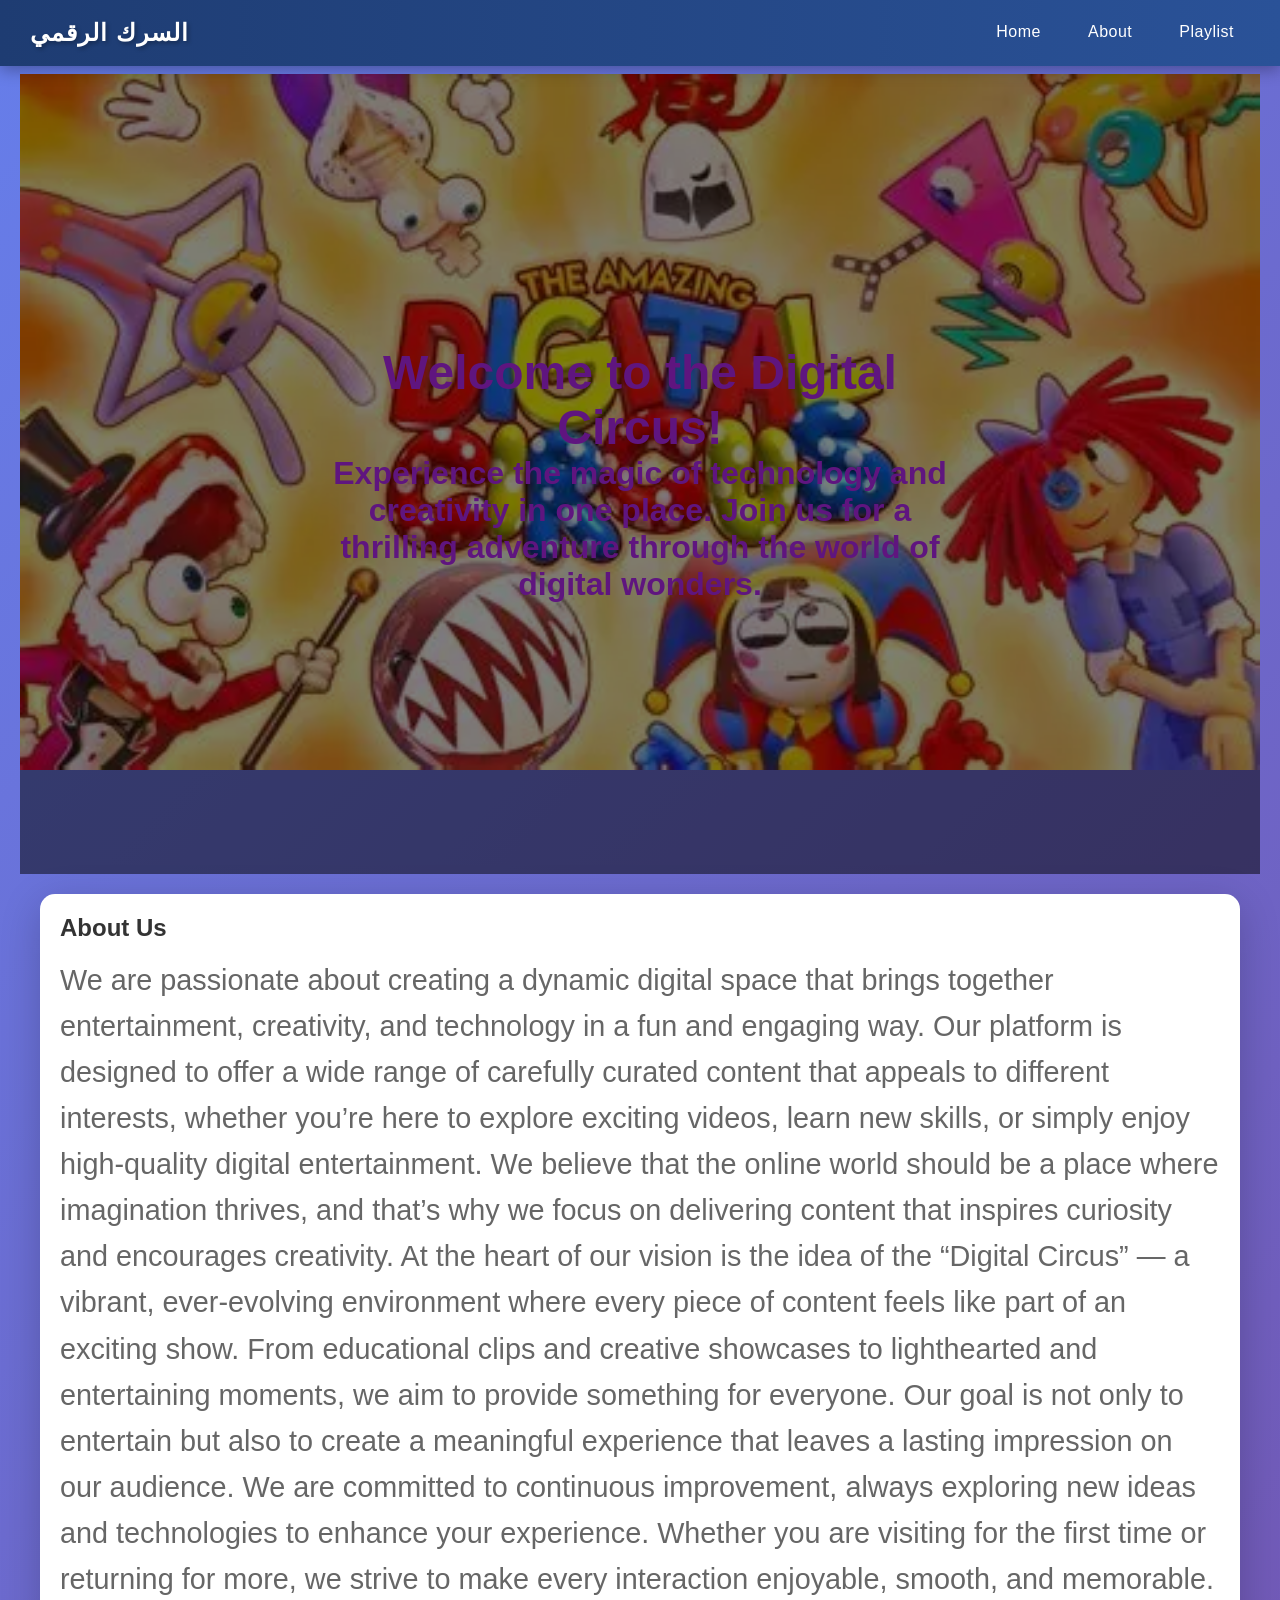
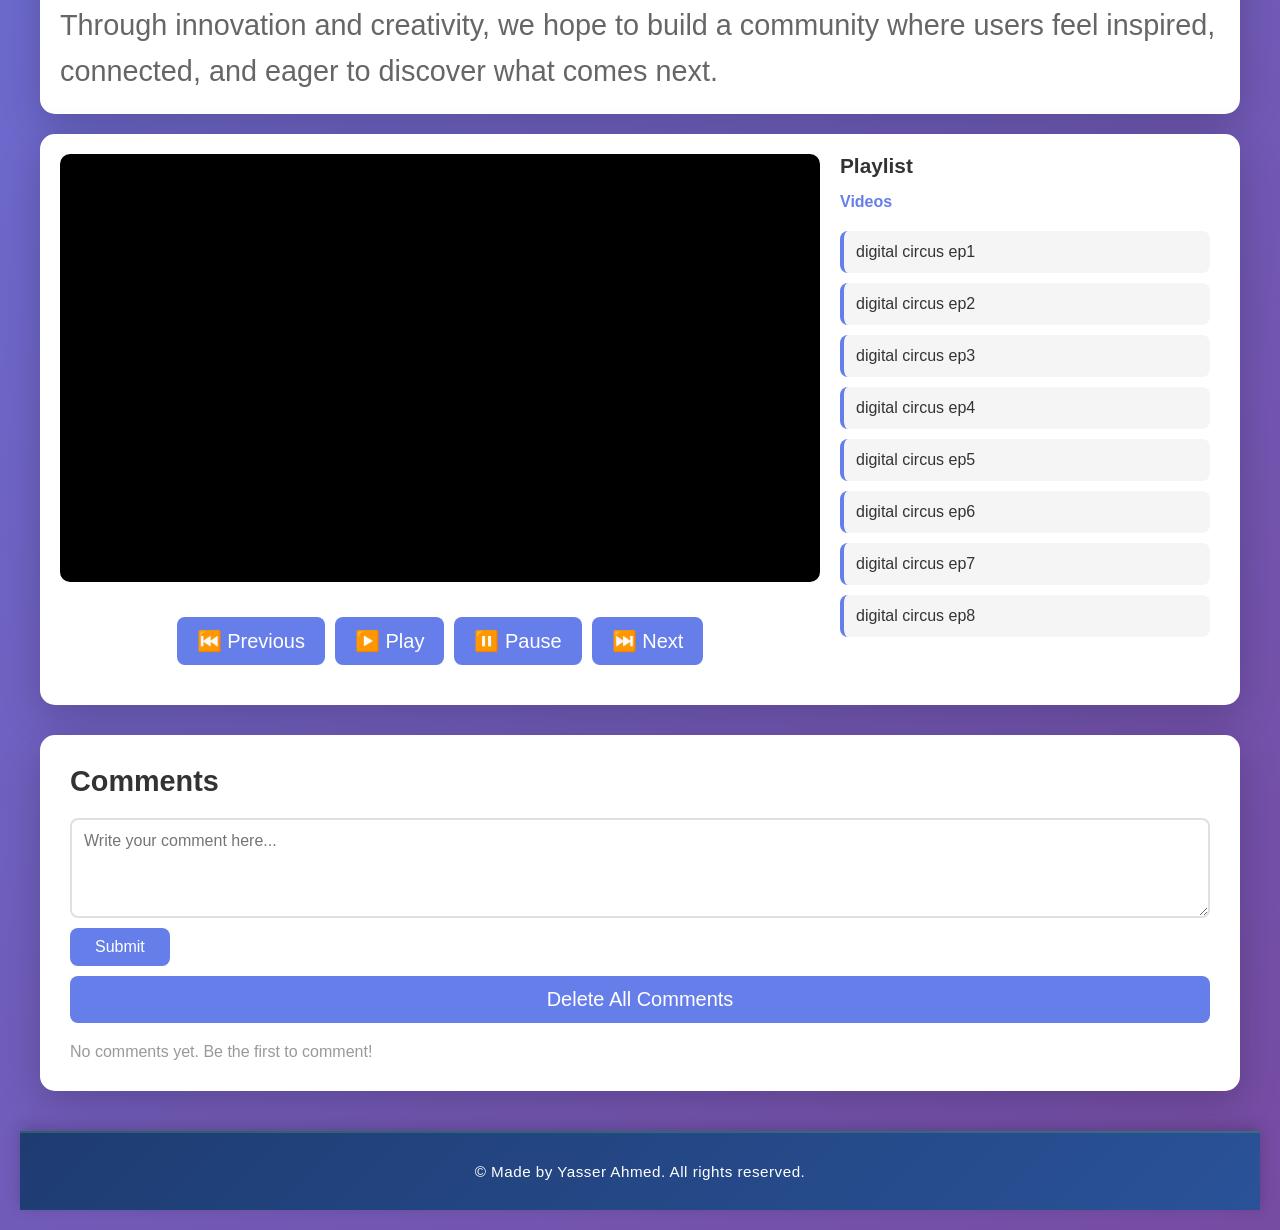
==== index.html @ 725f52b0 "Rename playlist.html to index.html" ====
<!DOCTYPE html>
<html lang="en">
<head>
    <meta charset="UTF-8">
    <meta name="viewport" content="width=device-width, initial-scale=1.0">
    <title>Video Playlist</title>
<link rel="stylesheet" href="playlist.css">
</head>
<body>
    <header>
>
        <nav class="navbar">
            <h2 class="logo">السرك الرقمي</h2>
            <ul class="navlinks">
                <li><a href="#home" id="link">Home</a></li>
                <li><a href="#about"id="link">About</a></li>
                <li><a href="#playlist"id="link">Playlist</a></li>
            </ul>
        </nav>
        <br><br><br>
    </header>
<section class="digital-circus" id="home">
    <img src="digital cicus image 1.webp" alt="Digital Circus Image 1" class="circus image">
    <div class="digital-circus-context">
        <h2>Welcome to the Digital Circus!</h2>
        <p>Experience the magic of technology and creativity in one place. Join us for a thrilling adventure through the world of digital wonders.</p>
    </div>
</section>
<section class="about"id="about">
    <h2>About Us</h2>
    <p style="font-size: 1.8em; line-height: 1.6;">
        We are passionate about creating a dynamic digital space that brings together entertainment, creativity, and technology in a fun and engaging way. Our platform is designed to offer a wide range of carefully curated content that appeals to different interests, whether you’re here to explore exciting videos, learn new skills, or simply enjoy high-quality digital entertainment. We believe that the online world should be a place where imagination thrives, and that’s why we focus on delivering content that inspires curiosity and encourages creativity.

At the heart of our vision is the idea of the “Digital Circus” — a vibrant, ever-evolving environment where every piece of content feels like part of an exciting show. From educational clips and creative showcases to lighthearted and entertaining moments, we aim to provide something for everyone. Our goal is not only to entertain but also to create a meaningful experience that leaves a lasting impression on our audience.

We are committed to continuous improvement, always exploring new ideas and technologies to enhance your experience. Whether you are visiting for the first time or returning for more, we strive to make every interaction enjoyable, smooth, and memorable. Through innovation and creativity, we hope to build a community where users feel inspired, connected, and eager to discover what comes next.</p>

</section>
    <main>
    <section class="videoplayer">
        <div id="video-container">
            <div id="video"></div>
        </div>
        <div id="video-title" style="grid-column: 1; font-size: 1.2em; color: #333; font-weight: bold;"></div>
        <div class="controls">
            <button id="prev">⏮️ Previous</button>
            <button id="play">▶️ Play</button>
            <button id="pause">⏸️ Pause</button>
            <button id="next">⏭️ Next</button>
        </div>
        <div class="playlist"id="playlist">
            <h3>Playlist</h3>
<aside id="list" class="videolist">
<h4>Videos</h4>
</aside>
        </div>
    </section>
</main>
<section class="comments" id="comments">
    <h2>Comments</h2>
    <div class="comments-container">
        <div class="comment-form">
            <textarea id="commentInput" placeholder="Write your comment here..."></textarea>
            <button id="submitComment">Submit</button>
            <button id="deleteComments">Delete All Comments</button>
        </div>
        <div id="commentsList" class="comments-list">
            <p style="color: #999;">No comments yet. Be the first to comment!</p>
        </div>
    </div>
</section>
<button id="scrollToTop" class="scroll-to-top">⬆️</button>
<footer>
    <p>&copy; Made by Yasser Ahmed. All rights reserved.</p>
</footer>
</body>
    <script src="playlist.js"></script>
</html>
---- playlist.css ----
* {
    margin: 0;
    padding: 0;
    box-sizing: border-box;
    scroll-behavior: smooth;
}

body {
    font-family: 'Segoe UI', Tahoma, Geneva, Verdana, sans-serif;
    background: linear-gradient(135deg, #667eea 0%, #764ba2 100%);
    min-height: 100vh;
    padding: 20px;
}
.logo {
    color: white;
    font-size: 1.5em;
    font-weight: bold;
    letter-spacing: 1px;
    text-shadow: 2px 2px 4px rgba(0, 0, 0, 0.3);
    transition: transform 0.3s ease;
}

.logo:hover {
    transform: scale(1.05);
}
.navlinks {
    display: flex;
    gap: 15px;
}
.navlinks li {
    list-style: none;
}
.digital-circus {
position: relative;
height: 800px;
overflow: hidden;
}
.circus.image {
    width: 100%;
    height: auto;
    display: block;
    object-fit: cover;
}
.digital-circus::after {
    content: "";
    position: absolute;
    top: 0;
    left: 0;
    width: 100%;
    height: 100%;
    background: rgba(0, 0, 0, 0.5);
    inset: 0;
}
.digital-circus-context{
    position: absolute;
    top: 50%;
    left: 50%;
    transform: translate(-50%, -50%);
    color: rgb(191, 42, 255);
    text-align: center;
    font: 700 2em 'Segoe UI', Tahoma, Geneva, Verdana, sans-serif   ;
}
header {
    text-align: center;
    color: white;
    margin-bottom: 0;
    position: relative;
    width: 100%;
}

.navbar {
    position: fixed;
    top: 0;
    left: 0;
    right: 0;
    max-width: 100%;
    box-sizing: border-box;
    display: flex;
    justify-content: space-between;
    align-items: center;
    background: linear-gradient(90deg, #1e3c72 0%, #2a5298 100%);
    padding: 15px 30px;
    margin: 0;
    width: 100%;
    z-index: 100;
    box-shadow: 0 4px 15px rgba(0, 0, 0, 0.3);
}

.navlinks a {
    color: white;
    text-decoration: none;
    padding: 8px 16px;
    transition: all 0.3s ease;
    border-bottom: 2px solid transparent;
    display: inline-block;
    font-weight: 500;
    letter-spacing: 0.5px;
}

.navlinks a:hover {
    background: rgba(255, 255, 255, 0.15);
    border-radius: 6px;
    transform: translateY(-2px);
    box-shadow: 0 4px 12px rgba(0, 0, 0, 0.2);
    border-bottom-color: #4CAF50;
}

.navlinks a:active {
    transform: translateY(0);
    animation: linkClick 0.4s ease-out;
}

header h1 {
    font-size: 2.5em;
    text-shadow: 2px 2px 4px rgba(0, 0, 0, 0.3);
}

.about {
    background: white;
    padding: 20px;
    margin: 20px auto;
    max-width: 1200px;
    border-radius: 15px;
    box-shadow: 0 10px 40px rgba(0, 0, 0, 0.2);
}

.about h2 {
    color: #333;
    margin-bottom: 15px;
}

.about p {
    color: #666;
    line-height: 1.6;
}

footer {
    text-align: center;
    padding: 30px;
    background: linear-gradient(135deg, #1e3c72 0%, #2a5298 100%);
    color: white;
    margin-top: 40px;
    max-width: 100%;
    box-shadow: 0 -4px 15px rgba(0, 0, 0, 0.2);
    border-top: 2px solid rgba(76, 175, 80, 0.3);
}

footer p {
    font-size: 0.95em;
    letter-spacing: 0.5px;
    font-weight: 500;
}

main {
    max-width: 1200px;
    margin: 0 auto;
}

.videoplayer {
    display: grid;
    grid-template-columns: 2fr 1fr;
    grid-template-rows: auto auto;
    gap: 20px;
    background: white;
    padding: 20px;
    border-radius: 15px;
    box-shadow: 0 10px 40px rgba(0, 0, 0, 0.2);
}

video {
    width: 100%;
    height: auto;
    border-radius: 10px;
    background: #000;
    grid-column: 1;
    grid-row: 1;
    display: block;
    aspect-ratio: 16 / 9;
    object-fit: contain;
}

#video-container {
    width: 100%;
    height: 100%;
    border-radius: 10px;
    background: #000;
    grid-column: 1;
    grid-row: 1;
    display: block;
    aspect-ratio: 16 / 9;
}

.controls {
    grid-column: 1;
    grid-row: 2;
    display: flex;
    gap: 10px;
    margin-top: 15px;
    justify-content: center;
}

button {
    background-color: #667eea;
    border: none;
    color: white;
    padding: 12px 20px;
    text-align: center;
    text-decoration: none;
    display: inline-block;
    font-size: 20px;
    border-radius: 8px;
    cursor: pointer;
    transition: all 0.3s ease;
}

button:hover {
    background-color: #764ba2;
    transform: scale(1.1);
    box-shadow: 0 5px 15px rgba(102, 126, 234, 0.4);
}

button:active {
    transform: scale(0.95);
}

.playlist {
    grid-column: 2;
    grid-row: 1 / 3;
    display: flex;
    flex-direction: column;
}

.playlist h3 {
    color: #333;
    margin-bottom: 15px;
    font-size: 1.3em;
}

.videolist {
    display: flex;
    flex-direction: column;
    gap: 10px;
    overflow-y: auto;
    max-height: 500px;
    padding-right: 10px;
}

.videolist h4 {
    color: #667eea;
    margin-bottom: 10px;
}

.videolist div {
    background: #f5f5f5;
    padding: 12px;
    border-radius: 8px;
    cursor: pointer;
    transition: all 0.3s ease;
    border-left: 4px solid #667eea;
    font-weight: 500;
    color: #333;
}

.videolist div:hover {
    background: #e8e8ff;
    transform: translateX(5px);
    box-shadow: 0 3px 10px rgba(102, 126, 234, 0.2);
}

.videolist div.active {
    background: #667eea;
    color: white;
    border-left-color: #764ba2;
}

.videolist div.completed {
    border-left-color: #4CAF50;
    position: relative;
}

.videolist div.completed::after {
    content: "✓";
    position: absolute;
    right: 12px;
    top: 50%;
    transform: translateY(-50%);
    color: #4CAF50;
    font-weight: bold;
    font-size: 1.2em;
}

.videolist div.active.completed::after {
    color: white;
}

/* Responsive design */
@media (max-width: 768px) {
    .videoplayer {
        grid-template-columns: 1fr;
    }
    
    video {
        grid-column: 1;
        grid-row: 1;
    }
    
    .controls {
        grid-column: 1;
        grid-row: 2;
    }
    
    .playlist {
        grid-column: 1;
        grid-row: 3;
    }
    
    .videolist {
        max-height: 300px;
        flex-direction: row;
        overflow-x: auto;
        overflow-y: hidden;
        padding-bottom: 10px;
    }
    
    .videolist div {
        min-width: 150px;
        white-space: nowrap;
        overflow: hidden;
        text-overflow: ellipsis;
    }
    
    header h1 {
        font-size: 2em;
    }
}

.comments {
    background: white;
    padding: 30px;
    margin: 30px auto;
    max-width: 1200px;
    border-radius: 15px;
    box-shadow: 0 10px 40px rgba(0, 0, 0, 0.2);
}

.comments h2 {
    color: #333;
    margin-bottom: 20px;
    font-size: 1.8em;
}

.comments-container {
    display: flex;
    flex-direction: column;
    gap: 20px;
}

.comment-form {
    display: flex;
    flex-direction: column;
    gap: 10px;
}

#commentInput {
    width: 100%;
    padding: 12px;
    border: 2px solid #e0e0e0;
    border-radius: 8px;
    font-family: 'Segoe UI', Tahoma, Geneva, Verdana, sans-serif;
    font-size: 1em;
    resize: vertical;
    min-height: 100px;
    transition: border-color 0.3s;
}

#commentInput:focus {
    outline: none;
    border-color: #667eea;
}

#submitComment {
    align-self: flex-start;
    background-color: #667eea;
    padding: 10px 25px;
    font-size: 16px;
}

.comments-list {
    display: flex;
    flex-direction: column;
    gap: 15px;
    max-height: 500px;
    overflow-y: auto;
}

.comment {
    background: #f9f9f9;
    padding: 15px;
    border-radius: 8px;
    border-left: 4px solid #667eea;
    word-wrap: break-word;
}

.comment-author {
    color: #667eea;
    font-weight: bold;
    margin-bottom: 5px;
}

.comment-text {
    color: #333;
    line-height: 1.5;
    margin-bottom: 10px;
}

.comment-actions {
    display: flex;
    gap: 10px;
    align-items: center;
}

.like-btn {
    background-color: #4CAF50;
    padding: 6px 12px;
    font-size: 14px;
    border: none;
    color: white;
    border-radius: 6px;
    cursor: pointer;
    transition: all 0.3s ease;
}

.like-btn:hover {
    background-color: #45a049;
    transform: translateY(-3px) scale(1.05);
    box-shadow: 0 4px 12px rgba(76, 175, 80, 0.5);
}

.like-btn.liked {
    background-color: #2e7d32;
    box-shadow: 0 0 10px rgba(76, 175, 80, 0.5);
}

.dislike-btn {
    background-color: #f44336;
    padding: 6px 12px;
    font-size: 14px;
    border: none;
    color: white;
    border-radius: 6px;
    cursor: pointer;
    transition: all 0.3s ease;
}

.dislike-btn:hover {
    background-color: #da190b;
    transform: translateY(-3px) scale(1.05);
    box-shadow: 0 4px 12px rgba(244, 67, 54, 0.5);
}

.dislike-btn.disliked {
    background-color: #c62828;
    box-shadow: 0 0 10px rgba(244, 67, 54, 0.5);
}

@keyframes popBounce {
    0% {
        transform: scale(1);
    }
    50% {
        transform: scale(1.3);
    }
    100% {
        transform: scale(1);
    }
}

@keyframes slideScroll {
    0% {
        transform: translateX(0) translateY(0);
        opacity: 1;
    }
    50% {
        transform: translateX(8px) translateY(-2px);
    }
    100% {
        transform: translateX(0) translateY(0);
        opacity: 1;
    }
}

.like-btn.animate, .dislike-btn.animate {
    animation: slideScroll 0.5s ease-in-out;
}

@keyframes linkClick {
    0% {
        transform: translateY(0) scale(1);
    }
    50% {
        transform: translateY(-3px) scale(1.1);
    }
    100% {
        transform: translateY(0) scale(1);
    }
}

.delete-comment {
    align-self: center;
    background-color: #ff6b6b;
    padding: 6px 12px;
    font-size: 14px;
}

.delete-comment:hover {
    background-color: #ff5252;
    transform: scale(1.05);
}

.scroll-to-top {
    position: fixed;
    bottom: 30px;
    right: 30px;
    width: 50px;
    height: 50px;
    background-color: #667eea;
    border: none;
    color: white;
    font-size: 24px;
    border-radius: 50%;
    cursor: pointer;
    display: none;
    align-items: center;
    justify-content: center;
    box-shadow: 0 4px 12px rgba(102, 126, 234, 0.4);
    transition: all 0.3s ease;
    z-index: 999;
}

.scroll-to-top:hover {
    background-color: #764ba2;
    transform: translateY(-3px);
    box-shadow: 0 6px 16px rgba(102, 126, 234, 0.6);
}

.scroll-to-top.show {
    display: flex;
    opacity: 0.5;
}
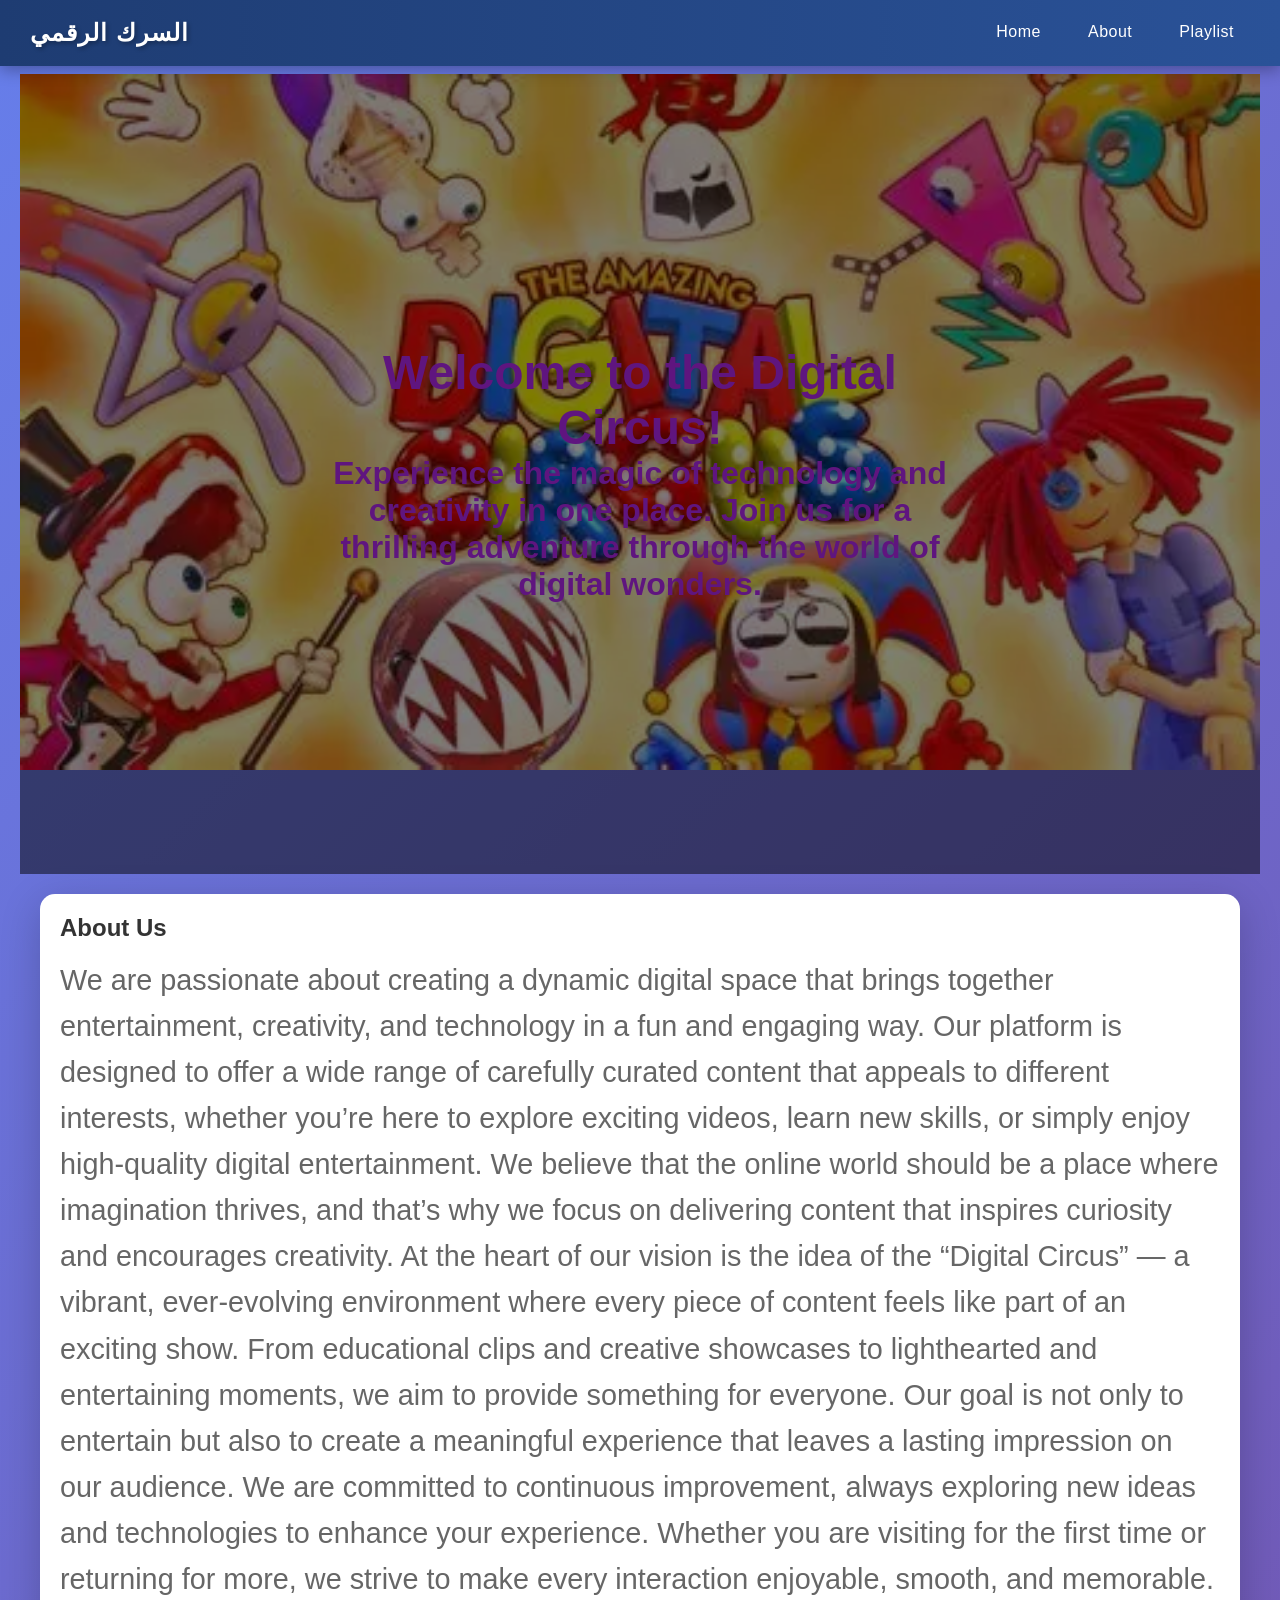
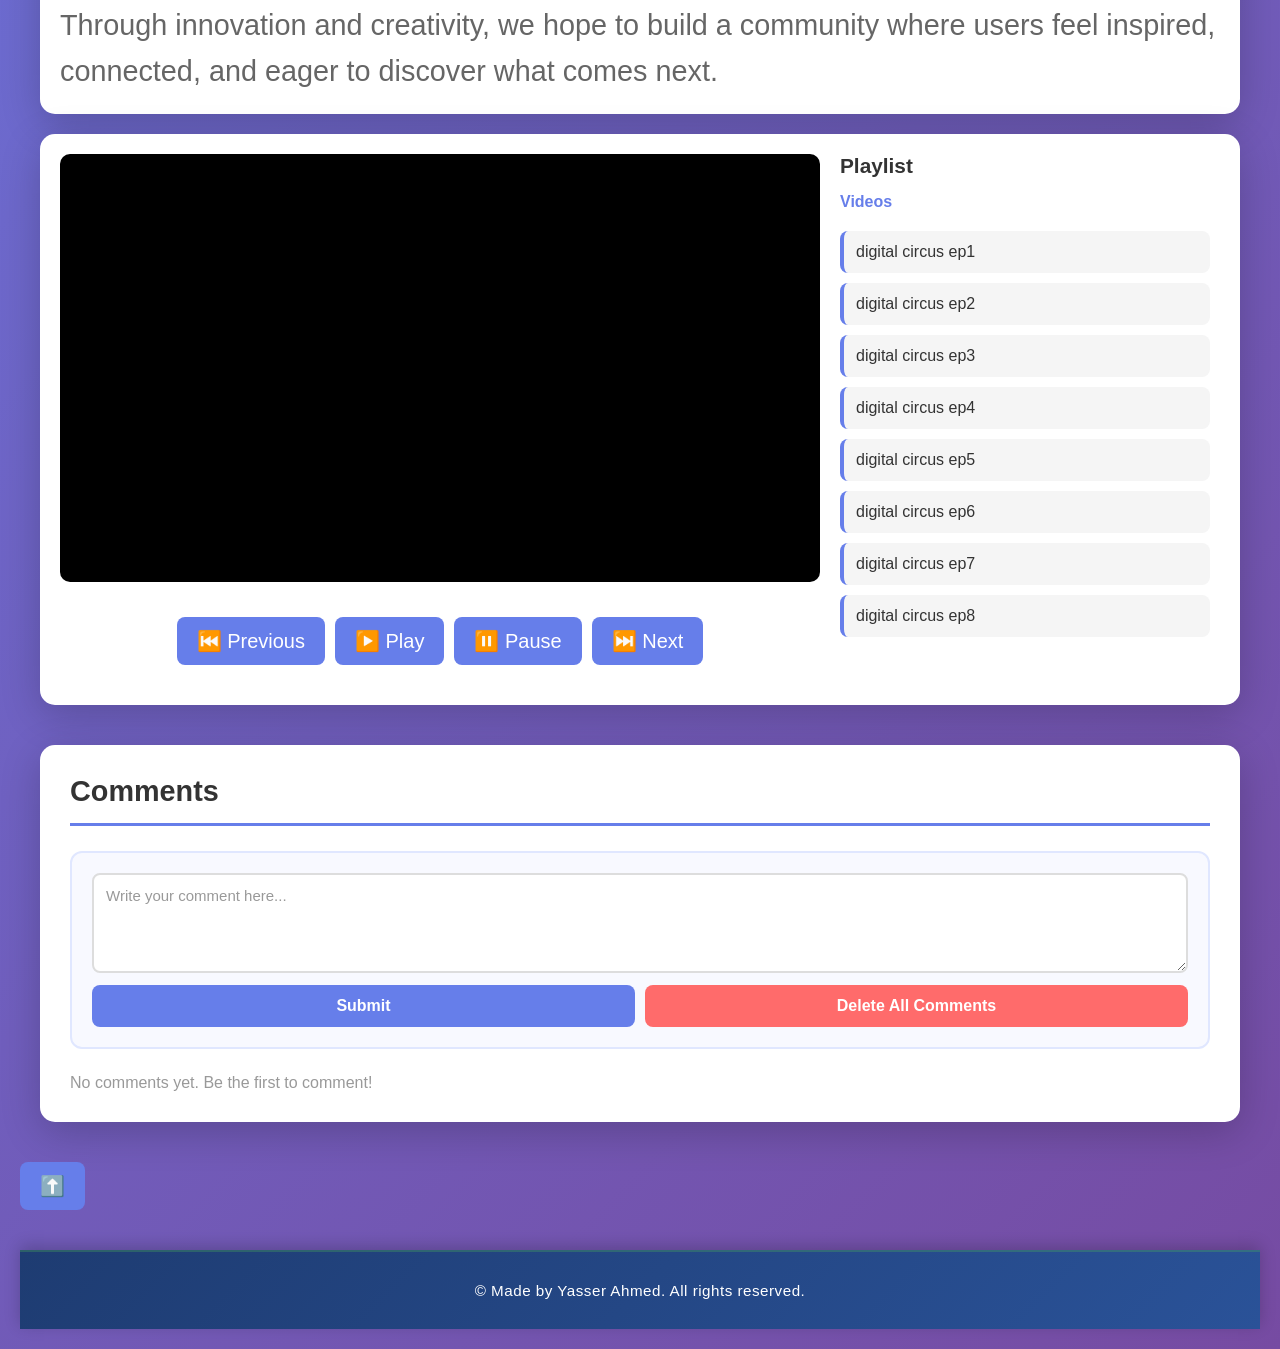
==== commit 2e8a8162: "Add files via upload" ====
--- a/index.html
+++ b/index.html
@@ -61,8 +61,10 @@
     <div class="comments-container">
         <div class="comment-form">
             <textarea id="commentInput" placeholder="Write your comment here..."></textarea>
-            <button id="submitComment">Submit</button>
-            <button id="deleteComments">Delete All Comments</button>
+            <div>
+                <button id="submitComment">Submit</button>
+                <button id="deleteComments">Delete All Comments</button>
+            </div>
         </div>
         <div id="commentsList" class="comments-list">
             <p style="color: #999;">No comments yet. Be the first to comment!</p>
--- a/playlist.css
+++ b/playlist.css
@@ -293,25 +293,300 @@
     color: white;
 }
 
+/* Comments Section Styling */
+.comments {
+    background: white;
+    padding: 30px;
+    margin: 40px auto;
+    max-width: 1200px;
+    border-radius: 15px;
+    box-shadow: 0 10px 40px rgba(0, 0, 0, 0.2);
+}
+
+.comments h2 {
+    color: #333;
+    margin-bottom: 25px;
+    font-size: 1.8em;
+    font-weight: 700;
+    border-bottom: 3px solid #667eea;
+    padding-bottom: 15px;
+}
+
+.comments-container {
+    display: flex;
+    flex-direction: column;
+    gap: 25px;
+}
+
+.comment-form {
+    background: #f8f9ff;
+    padding: 20px;
+    border-radius: 12px;
+    border: 2px solid #e0e7ff;
+    display: flex;
+    flex-direction: column;
+    gap: 12px;
+}
+
+#commentInput {
+    width: 100%;
+    min-height: 100px;
+    padding: 12px;
+    font-family: inherit;
+    font-size: 15px;
+    border: 2px solid #ddd;
+    border-radius: 8px;
+    resize: vertical;
+    transition: border-color 0.3s ease, box-shadow 0.3s ease;
+}
+
+#commentInput:focus {
+    outline: none;
+    border-color: #667eea;
+    box-shadow: 0 0 0 3px rgba(102, 126, 234, 0.1);
+}
+
+#commentInput::placeholder {
+    color: #999;
+}
+
+.comment-form > div {
+    display: flex;
+    gap: 10px;
+    flex-wrap: wrap;
+}
+
+#submitComment, #deleteComments {
+    padding: 12px 24px;
+    font-size: 16px;
+    font-weight: 600;
+    border: none;
+    border-radius: 8px;
+    cursor: pointer;
+    transition: all 0.3s ease;
+}
+
+#submitComment {
+    background-color: #667eea;
+    color: white;
+    flex: 1;
+    min-width: 150px;
+}
+
+#submitComment:hover {
+    background-color: #764ba2;
+    transform: translateY(-2px);
+    box-shadow: 0 5px 15px rgba(102, 126, 234, 0.4);
+}
+
+#submitComment:active {
+    transform: translateY(0);
+}
+
+#deleteComments {
+    background-color: #ff6b6b;
+    color: white;
+    flex: 1;
+    min-width: 150px;
+}
+
+#deleteComments:hover {
+    background-color: #ff5252;
+    transform: translateY(-2px);
+    box-shadow: 0 5px 15px rgba(255, 107, 107, 0.4);
+}
+
+#deleteComments:active {
+    transform: translateY(0);
+}
+
+.comments-list {
+    display: flex;
+    flex-direction: column;
+    gap: 15px;
+    max-height: 800px;
+    overflow-y: auto;
+    padding-right: 5px;
+}
+
+.comments-list::-webkit-scrollbar {
+    width: 8px;
+}
+
+.comments-list::-webkit-scrollbar-track {
+    background: #f1f1f1;
+    border-radius: 10px;
+}
+
+.comments-list::-webkit-scrollbar-thumb {
+    background: #667eea;
+    border-radius: 10px;
+}
+
+.comments-list::-webkit-scrollbar-thumb:hover {
+    background: #764ba2;
+}
+
+.comment {
+    background: #f9f9f9;
+    padding: 15px;
+    border-radius: 10px;
+    border-left: 4px solid #667eea;
+    transition: all 0.3s ease;
+    box-shadow: 0 2px 8px rgba(0, 0, 0, 0.08);
+}
+
+.comment:hover {
+    box-shadow: 0 4px 12px rgba(102, 126, 234, 0.15);
+    transform: translateX(5px);
+}
+
+.comment-author {
+    color: #667eea;
+    font-weight: 700;
+    font-size: 15px;
+    margin-bottom: 8px;
+}
+
+.comment-text {
+    color: #333;
+    font-size: 15px;
+    line-height: 1.5;
+    margin-bottom: 12px;
+    word-wrap: break-word;
+}
+
+.comment-time {
+    font-size: 12px;
+    color: #999;
+    margin-bottom: 10px;
+}
+
+.comment-actions {
+    display: flex;
+    gap: 10px;
+    flex-wrap: wrap;
+}
+
+.like-btn, .dislike-btn, .delete-comment {
+    padding: 8px 14px;
+    font-size: 13px;
+    border: 1px solid #ddd;
+    background: white;
+    color: #333;
+    border-radius: 6px;
+    cursor: pointer;
+    transition: all 0.3s ease;
+    font-weight: 500;
+}
+
+.like-btn:hover {
+    background: #e8f5e9;
+    border-color: #4CAF50;
+    color: #4CAF50;
+}
+
+.dislike-btn:hover {
+    background: #ffebee;
+    border-color: #f44336;
+    color: #f44336;
+}
+
+.delete-comment:hover {
+    background: #ffe0e0;
+    border-color: #ff6b6b;
+    color: #ff6b6b;
+}
+
+.like-btn:active, .dislike-btn:active, .delete-comment:active {
+    transform: scale(0.95);
+}
+
 /* Responsive design */
+
+/* Tablets and smaller screens (768px and below) */
 @media (max-width: 768px) {
+    body {
+        padding: 10px;
+        padding-top: 120px;
+    }
+    
+    .navbar {
+        padding: 10px;
+        flex-wrap: wrap;
+        gap: 8px;
+        height: auto;
+        flex-direction: column;
+        align-items: stretch;
+    }
+    
+    .logo {
+        font-size: 1.1em;
+        flex: 1 1 100%;
+        text-align: center;
+        order: 1;
+    }
+    
+    .navlinks {
+        gap: 8px;
+        width: 100%;
+        justify-content: center;
+        flex: 1 1 100%;
+        order: 2;
+        flex-wrap: wrap;
+    }
+    
+    .navlinks li {
+        flex: 1 1 auto;
+        min-width: 80px;
+    }
+    
+    .navlinks a {
+        padding: 6px 12px;
+        font-size: 0.85em;
+        display: block;
+        text-align: center;
+    }
+    
     .videoplayer {
         grid-template-columns: 1fr;
-    }
-    
-    video {
+        padding: 15px;
+        gap: 15px;
+    }
+    
+    #video-container {
+        width: 100%;
+        aspect-ratio: 16 / 9;
+        min-height: auto;
+    }
+    
+    #video-title {
         grid-column: 1;
-        grid-row: 1;
+        font-size: 1em;
+        padding: 10px 0;
     }
     
     .controls {
         grid-column: 1;
-        grid-row: 2;
+        grid-row: auto;
+        gap: 8px;
+        flex-wrap: wrap;
+        justify-content: center;
+    }
+    
+    button {
+        padding: 10px 16px;
+        font-size: 16px;
     }
     
     .playlist {
         grid-column: 1;
-        grid-row: 3;
+        grid-row: auto;
+    }
+    
+    .playlist h3 {
+        font-size: 1.1em;
+        margin-bottom: 10px;
     }
     
     .videolist {
@@ -320,230 +595,335 @@
         overflow-x: auto;
         overflow-y: hidden;
         padding-bottom: 10px;
+        gap: 8px;
     }
     
     .videolist div {
-        min-width: 150px;
+        min-width: 140px;
         white-space: nowrap;
         overflow: hidden;
         text-overflow: ellipsis;
+        padding: 10px;
+        font-size: 0.9em;
     }
     
     header h1 {
-        font-size: 2em;
-    }
-}
-
-.comments {
-    background: white;
-    padding: 30px;
-    margin: 30px auto;
-    max-width: 1200px;
-    border-radius: 15px;
-    box-shadow: 0 10px 40px rgba(0, 0, 0, 0.2);
-}
-
-.comments h2 {
-    color: #333;
-    margin-bottom: 20px;
-    font-size: 1.8em;
-}
-
-.comments-container {
-    display: flex;
-    flex-direction: column;
-    gap: 20px;
-}
-
-.comment-form {
-    display: flex;
-    flex-direction: column;
-    gap: 10px;
-}
-
-#commentInput {
-    width: 100%;
-    padding: 12px;
-    border: 2px solid #e0e0e0;
-    border-radius: 8px;
-    font-family: 'Segoe UI', Tahoma, Geneva, Verdana, sans-serif;
-    font-size: 1em;
-    resize: vertical;
-    min-height: 100px;
-    transition: border-color 0.3s;
-}
-
-#commentInput:focus {
-    outline: none;
-    border-color: #667eea;
-}
-
-#submitComment {
-    align-self: flex-start;
-    background-color: #667eea;
-    padding: 10px 25px;
-    font-size: 16px;
-}
-
-.comments-list {
-    display: flex;
-    flex-direction: column;
-    gap: 15px;
-    max-height: 500px;
-    overflow-y: auto;
-}
-
-.comment {
-    background: #f9f9f9;
-    padding: 15px;
-    border-radius: 8px;
-    border-left: 4px solid #667eea;
-    word-wrap: break-word;
-}
-
-.comment-author {
-    color: #667eea;
-    font-weight: bold;
-    margin-bottom: 5px;
-}
-
-.comment-text {
-    color: #333;
-    line-height: 1.5;
-    margin-bottom: 10px;
-}
-
-.comment-actions {
-    display: flex;
-    gap: 10px;
-    align-items: center;
-}
-
-.like-btn {
-    background-color: #4CAF50;
-    padding: 6px 12px;
-    font-size: 14px;
-    border: none;
-    color: white;
-    border-radius: 6px;
-    cursor: pointer;
-    transition: all 0.3s ease;
-}
-
-.like-btn:hover {
-    background-color: #45a049;
-    transform: translateY(-3px) scale(1.05);
-    box-shadow: 0 4px 12px rgba(76, 175, 80, 0.5);
-}
-
-.like-btn.liked {
-    background-color: #2e7d32;
-    box-shadow: 0 0 10px rgba(76, 175, 80, 0.5);
-}
-
-.dislike-btn {
-    background-color: #f44336;
-    padding: 6px 12px;
-    font-size: 14px;
-    border: none;
-    color: white;
-    border-radius: 6px;
-    cursor: pointer;
-    transition: all 0.3s ease;
-}
-
-.dislike-btn:hover {
-    background-color: #da190b;
-    transform: translateY(-3px) scale(1.05);
-    box-shadow: 0 4px 12px rgba(244, 67, 54, 0.5);
-}
-
-.dislike-btn.disliked {
-    background-color: #c62828;
-    box-shadow: 0 0 10px rgba(244, 67, 54, 0.5);
-}
-
-@keyframes popBounce {
-    0% {
-        transform: scale(1);
-    }
-    50% {
-        transform: scale(1.3);
-    }
-    100% {
-        transform: scale(1);
-    }
-}
-
-@keyframes slideScroll {
-    0% {
-        transform: translateX(0) translateY(0);
-        opacity: 1;
-    }
-    50% {
-        transform: translateX(8px) translateY(-2px);
-    }
-    100% {
-        transform: translateX(0) translateY(0);
-        opacity: 1;
-    }
-}
-
-.like-btn.animate, .dislike-btn.animate {
-    animation: slideScroll 0.5s ease-in-out;
-}
-
-@keyframes linkClick {
-    0% {
-        transform: translateY(0) scale(1);
-    }
-    50% {
-        transform: translateY(-3px) scale(1.1);
-    }
-    100% {
-        transform: translateY(0) scale(1);
-    }
-}
-
-.delete-comment {
-    align-self: center;
-    background-color: #ff6b6b;
-    padding: 6px 12px;
-    font-size: 14px;
-}
-
-.delete-comment:hover {
-    background-color: #ff5252;
-    transform: scale(1.05);
-}
-
-.scroll-to-top {
-    position: fixed;
-    bottom: 30px;
-    right: 30px;
-    width: 50px;
-    height: 50px;
-    background-color: #667eea;
-    border: none;
-    color: white;
-    font-size: 24px;
-    border-radius: 50%;
-    cursor: pointer;
-    display: none;
-    align-items: center;
-    justify-content: center;
-    box-shadow: 0 4px 12px rgba(102, 126, 234, 0.4);
-    transition: all 0.3s ease;
-    z-index: 999;
-}
-
-.scroll-to-top:hover {
-    background-color: #764ba2;
-    transform: translateY(-3px);
-    box-shadow: 0 6px 16px rgba(102, 126, 234, 0.6);
-}
-
-.scroll-to-top.show {
-    display: flex;
-    opacity: 0.5;
+        font-size: 1.8em;
+        margin-top: 60px;
+    }
+    
+    .digital-circus {
+        height: 400px;
+    }
+    
+    .digital-circus-context {
+        font-size: 0.9em;
+    }
+    
+    .digital-circus-context h2 {
+        font-size: 1.3em;
+    }
+    
+    .about {
+        padding: 15px;
+        margin: 15px auto;
+    }
+    
+    .about p {
+        font-size: 1.1em !important;
+    }
+    
+    .comments {
+        padding: 15px;
+        margin: 20px auto;
+        border-radius: 12px;
+    }
+    
+    .comments h2 {
+        font-size: 1.5em;
+        margin-bottom: 15px;
+    }
+    
+    .comment-form {
+        gap: 10px;
+        padding: 15px;
+    }
+    
+    #commentInput {
+        min-height: 80px;
+        font-size: 16px;
+        padding: 10px;
+    }
+    
+    #submitComment, #deleteComments {
+        padding: 10px 16px;
+        font-size: 14px;
+    }
+    
+    .comment {
+        padding: 12px;
+    }
+    
+    .comment-author {
+        font-size: 14px;
+    }
+    
+    .comment-text {
+        font-size: 13px;
+    }
+    
+    .like-btn, .dislike-btn, .delete-comment {
+        padding: 8px 10px;
+        font-size: 13px;
+    }
+    
+    .scroll-to-top {
+        width: 45px;
+        height: 45px;
+        bottom: 20px;
+        right: 20px;
+        font-size: 20px;
+    }
+    
+    
+    footer {
+        padding: 20px;
+    }
+    
+    footer p {
+        font-size: 0.9em;
+    }
+}
+
+/* Small phones (480px and below) */
+@media (max-width: 480px) {
+    body {
+        padding: 8px;
+    }
+    
+    .navbar {
+        padding: 10px;
+        flex-wrap: wrap;
+        gap: 8px;
+    }
+    
+    .logo {
+        font-size: 1em;
+        flex: 1 1 100%;
+        text-align: center;
+    }
+    
+    .navlinks {
+        gap: 5px;
+        flex: 1 1 100%;
+        justify-content: space-around;
+    }
+    
+    .navlinks a {
+        padding: 5px 10px;
+        font-size: 0.8em;
+    }
+    
+    header h1 {
+        font-size: 1.3em;
+        margin-top: 80px;
+    }
+    
+    .digital-circus {
+        height: 300px;
+    }
+    
+    .digital-circus-context {
+        font-size: 0.75em;
+    }
+    
+    .digital-circus-context h2 {
+        font-size: 1em;
+    }
+    
+    .digital-circus-context p {
+        font-size: 0.7em;
+    }
+    
+    .about {
+        padding: 12px;
+        margin: 12px auto;
+    }
+    
+    .about h2 {
+        font-size: 1.3em;
+    }
+    
+    .about p {
+        font-size: 0.95em !important;
+        line-height: 1.5;
+    }
+    
+    .videoplayer {
+        padding: 12px;
+        gap: 12px;
+    }
+    
+    #video-container {
+        width: 100%;
+        aspect-ratio: 16 / 9;
+        min-height: auto;
+    }
+    
+    #video-title {
+        font-size: 0.9em;
+        padding: 8px 0;
+    }
+    
+    .controls {
+        gap: 6px;
+    }
+    
+    button {
+        padding: 8px 12px;
+        font-size: 14px;
+        flex: 1 1 calc(50% - 3px);
+    }
+    
+    .playlist h3 {
+        font-size: 1em;
+        margin-bottom: 8px;
+    }
+    
+    .videolist {
+        max-height: 250px;
+        gap: 6px;
+    }
+    
+    .videolist h4 {
+        font-size: 0.9em;
+        margin-bottom: 8px;
+    }
+    
+    .videolist div {
+        min-width: 120px;
+        padding: 8px;
+        font-size: 0.8em;
+    }
+    
+    .comments {
+        padding: 12px;
+        margin: 15px auto;
+        border-radius: 10px;
+    }
+    
+    .comments h2 {
+        font-size: 1.3em;
+        margin-bottom: 15px;
+    }
+    
+    .comments-container {
+        gap: 15px;
+    }
+    
+    .comment-form {
+        padding: 12px;
+        gap: 10px;
+    }
+    
+    .comment-form > div {
+        flex-direction: column;
+        gap: 8px;
+    }
+    
+    #commentInput {
+        min-height: 70px;
+        font-size: 16px;
+        padding: 8px;
+    }
+    
+    #submitComment, #deleteComments {
+        padding: 10px 15px;
+        font-size: 14px;
+        width: 100%;
+    }
+    
+    .comments-list {
+        max-height: 300px;
+        gap: 10px;
+    }
+    
+    .comment {
+        padding: 12px;
+        border-left-width: 3px;
+    }
+    
+    .comment-author {
+        font-size: 0.95em;
+        margin-bottom: 5px;
+    }
+    
+    .comment-text {
+        font-size: 0.9em;
+        margin-bottom: 8px;
+    }
+    
+    .comment-time {
+        font-size: 11px;
+        margin-bottom: 8px;
+    }
+    
+    .comment-actions {
+        flex-direction: column;
+        gap: 8px;
+    }
+    
+    .like-btn, .dislike-btn, .delete-comment {
+        padding: 8px 10px;
+        font-size: 12px;
+        width: 100%;
+    }
+    
+    .scroll-to-top {
+        width: 40px;
+        height: 40px;
+        bottom: 15px;
+        right: 15px;
+        font-size: 18px;
+    }
+    
+    footer {
+        padding: 15px;
+        margin-top: 20px;
+    }
+    
+    footer p {
+        font-size: 0.8em;
+    }
+}
+
+/* Large tablets (1024px and below) */
+@media (max-width: 1024px) {
+    .videoplayer {
+        grid-template-columns: 1.5fr 1fr;
+    }
+    
+    main {
+        margin: 0 5px;
+    }
+    
+    .videolist {
+        max-height: 400px;
+    }
+}
+
+/* Landscape phones (height constraints) */
+@media (max-height: 600px) {
+    .digital-circus {
+        height: 250px;
+    }
+    
+    .navbar {
+        padding: 8px 15px;
+    }
+    
+    header h1 {
+        margin-top: 40px;
+        font-size: 1.5em;
+    }
 }
